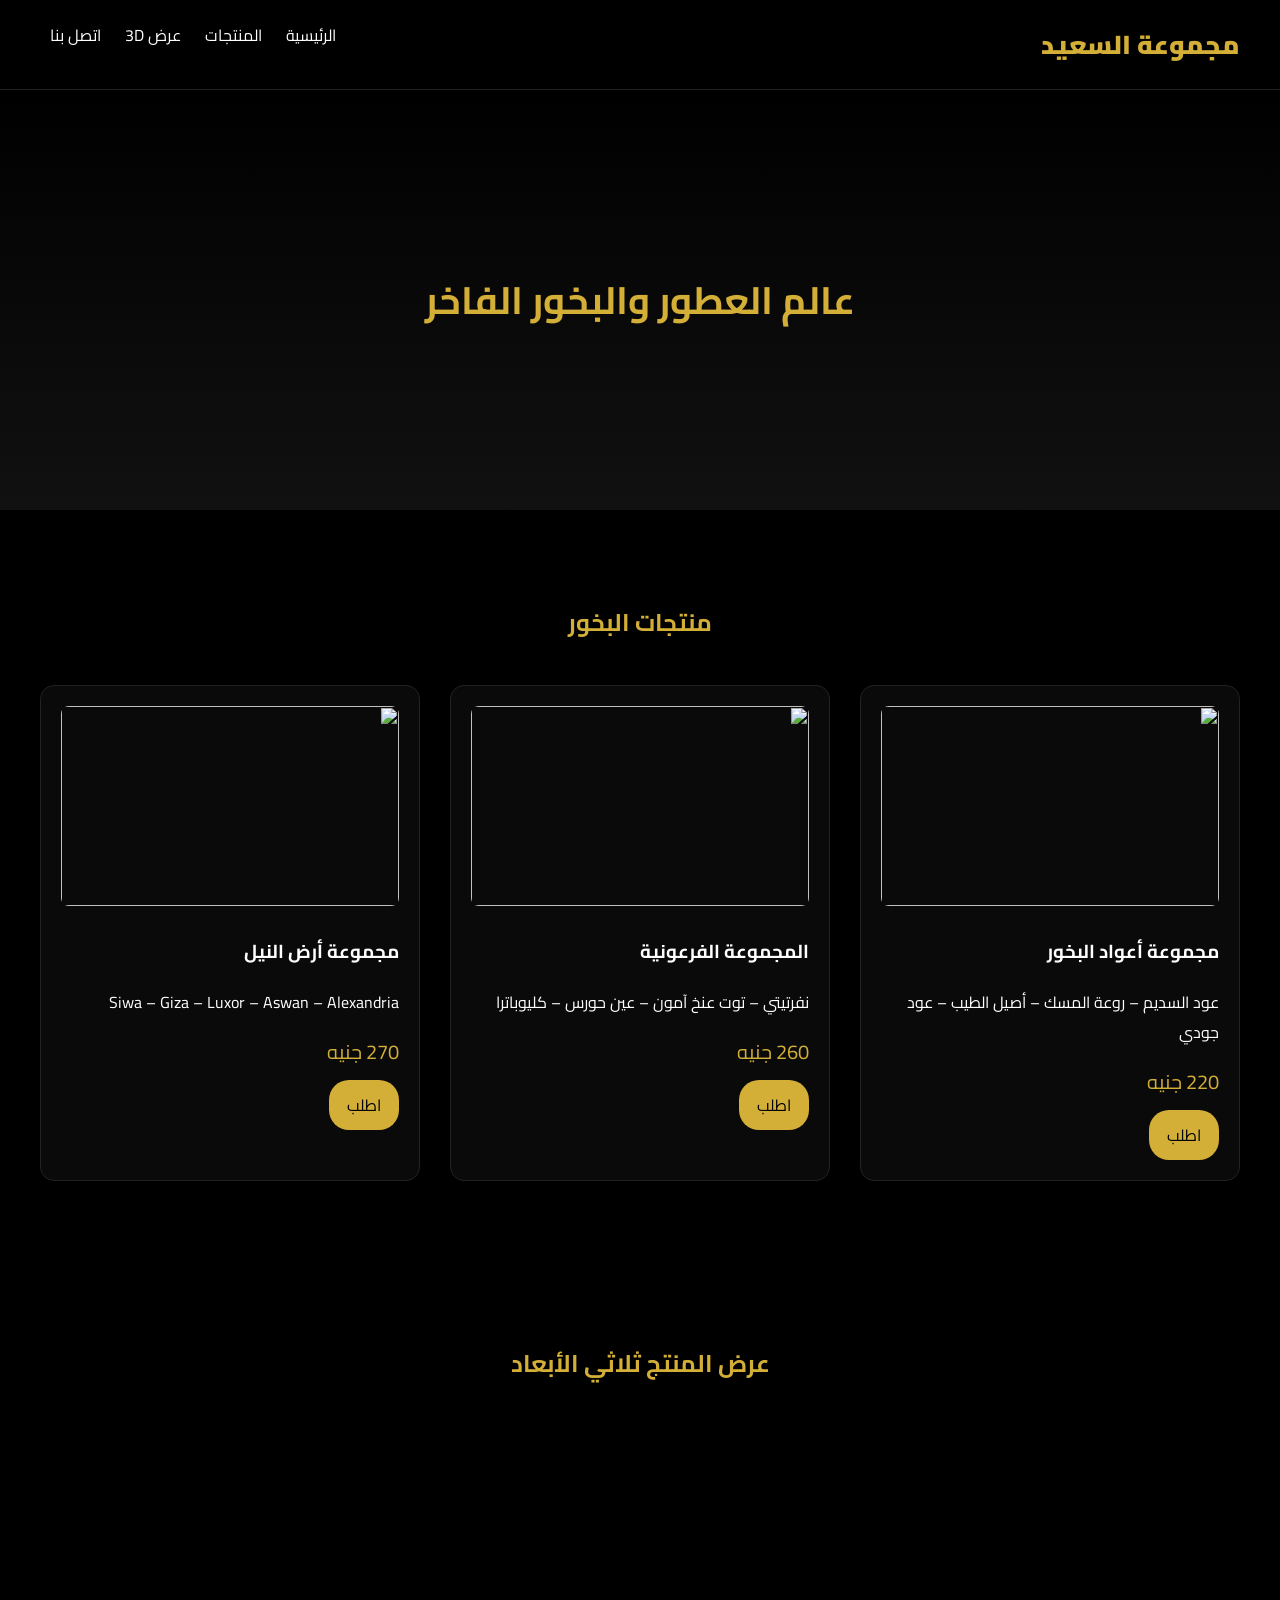
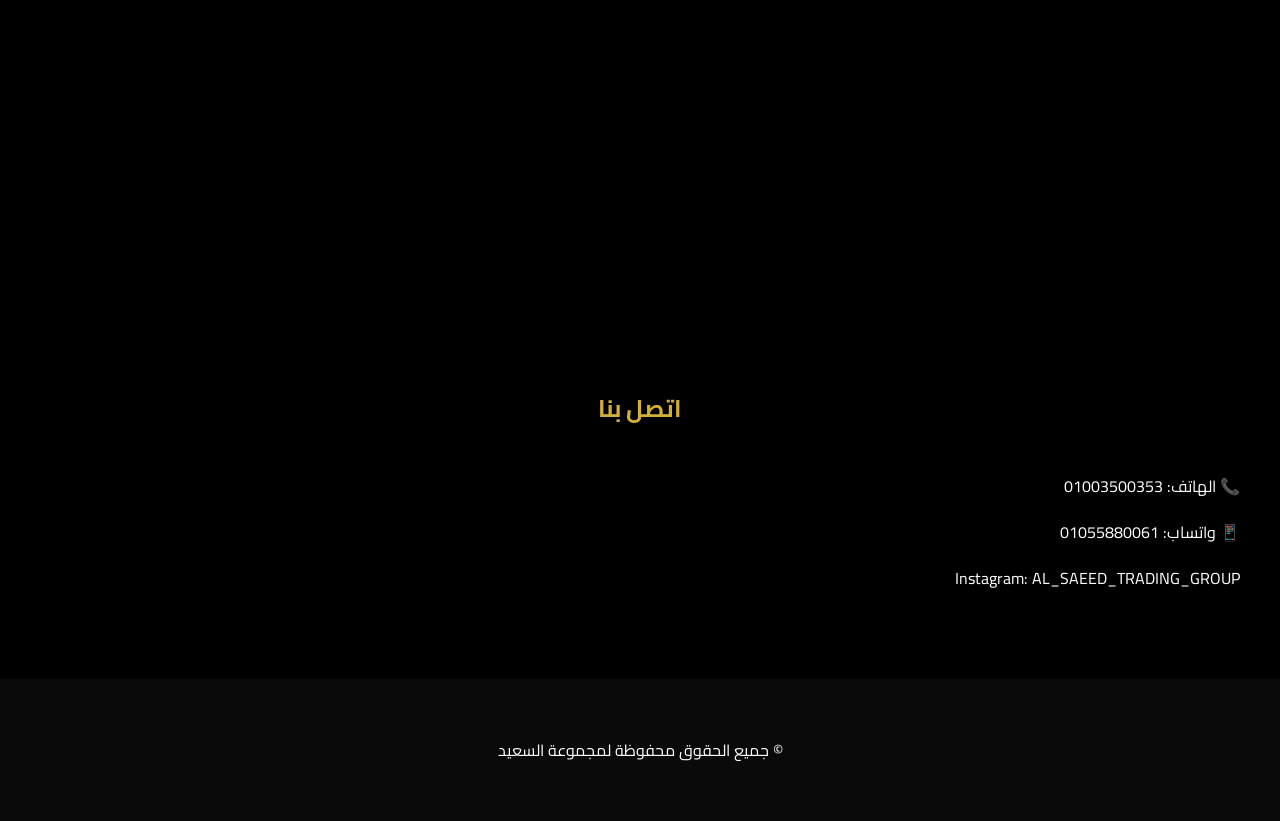
==== index.html @ 6cefeb5f "Update index.html" ====
<!DOCTYPE html>
<html lang="ar" dir="rtl">
<head>

<meta charset="UTF-8">
<meta name="viewport" content="width=device-width, initial-scale=1.0">

<title>مجموعة السعيد للعطور والبخور</title>

<link href="https://fonts.googleapis.com/css2?family=Cairo:wght@400;700;900&display=swap" rel="stylesheet">

<script src="https://cdnjs.cloudflare.com/ajax/libs/three.js/r128/three.min.js"></script>

<style>

body{
margin:0;
background:#000;
color:white;
font-family:'Cairo',sans-serif;
}

header{
display:flex;
justify-content:space-between;
padding:20px 40px;
border-bottom:1px solid #222;
}

.logo{
color:#d4af37;
font-weight:900;
font-size:26px;
}

nav a{
color:white;
margin:10px;
text-decoration:none;
}

.hero{
height:420px;
display:flex;
align-items:center;
justify-content:center;
background:linear-gradient(#000,#111);
}

.hero h1{
font-size:38px;
color:#d4af37;
}

.section{
padding:70px 40px;
}

.section h2{
text-align:center;
color:#d4af37;
margin-bottom:40px;
}

.products{
display:grid;
grid-template-columns:repeat(auto-fit,minmax(250px,1fr));
gap:30px;
}

.product{
background:#0a0a0a;
padding:20px;
border-radius:14px;
border:1px solid #222;
transition:.3s;
}

.product:hover{
transform:translateY(-6px);
box-shadow:0 10px 25px rgba(212,175,55,.3);
}

.product img{
width:100%;
height:200px;
object-fit:cover;
border-radius:8px;
}

.price{
color:#d4af37;
font-size:20px;
margin:10px 0;
}

.btn{
background:#d4af37;
color:black;
padding:10px 18px;
border-radius:20px;
text-decoration:none;
display:inline-block;
}

#viewer3d{
height:400px;
}

footer{
text-align:center;
padding:40px;
background:#0a0a0a;
}

</style>

</head>


<body>

<header>

<div class="logo">مجموعة السعيد</div>

<nav>

<a href="#">الرئيسية</a>
<a href="#products">المنتجات</a>
<a href="#3d">عرض 3D</a>
<a href="#contact">اتصل بنا</a>

</nav>

</header>


<section class="hero">

<h1>عالم العطور والبخور الفاخر</h1>

</section>


<section class="section" id="products">

<h2>منتجات البخور</h2>

<div class="products">

<div class="product">

<img src="https://images.unsplash.com/photo-1615634260167-c8cdede054de">

<h3>مجموعة أعواد البخور</h3>

<p>عود السديم – روعة المسك – أصيل الطيب – عود جودي</p>

<div class="price">220 جنيه</div>

<a class="btn" href="https://wa.me/201055880061?text=أريد طلب مجموعة أعواد البخور">اطلب</a>

</div>


<div class="product">

<img src="https://images.unsplash.com/photo-1594035910387-fea47794261f">

<h3>المجموعة الفرعونية</h3>

<p>نفرتيتي – توت عنخ آمون – عين حورس – كليوباترا</p>

<div class="price">260 جنيه</div>

<a class="btn" href="https://wa.me/201055880061?text=أريد طلب المجموعة الفرعونية">اطلب</a>

</div>


<div class="product">

<img src="https://images.unsplash.com/photo-1592945403244-b3fbafd7f539">

<h3>مجموعة أرض النيل</h3>

<p>Siwa – Giza – Luxor – Aswan – Alexandria</p>

<div class="price">270 جنيه</div>

<a class="btn" href="https://wa.me/201055880061?text=أريد طلب مجموعة أرض النيل">اطلب</a>

</div>

</div>

</section>


<section class="section" id="3d">

<h2>عرض المنتج ثلاثي الأبعاد</h2>

<div id="viewer3d"></div>

</section>


<section class="section" id="contact">

<h2>اتصل بنا</h2>

<p>📞 الهاتف: 01003500353</p>
<p>📱 واتساب: 01055880061</p>
<p>Instagram: AL_SAEED_TRADING_GROUP</p>

</section>


<footer>

<p>© جميع الحقوق محفوظة لمجموعة السعيد</p>

</footer>


<script>

const scene = new THREE.Scene();

const camera = new THREE.PerspectiveCamera(
75,
window.innerWidth / 400,
0.1,
1000
);

const renderer = new THREE.WebGLRenderer();

renderer.setSize(window.innerWidth,400);

document.getElementById("viewer3d").appendChild(renderer.domElement);


const geometry = new THREE.CylinderGeometry(1,1,3,32);

const material = new THREE.MeshStandardMaterial({
color:0xd4af37,
metalness:1,
roughness:.3
});

const cylinder = new THREE.Mesh(geometry,material);

scene.add(cylinder);


const light = new THREE.PointLight(0xffffff,1);

light.position.set(5,5,5);

scene.add(light);

camera.position.z = 5;


function animate(){

requestAnimationFrame(animate);

cylinder.rotation.y += 0.01;

renderer.render(scene,camera);

}

animate();

</script>


</body>
</html>
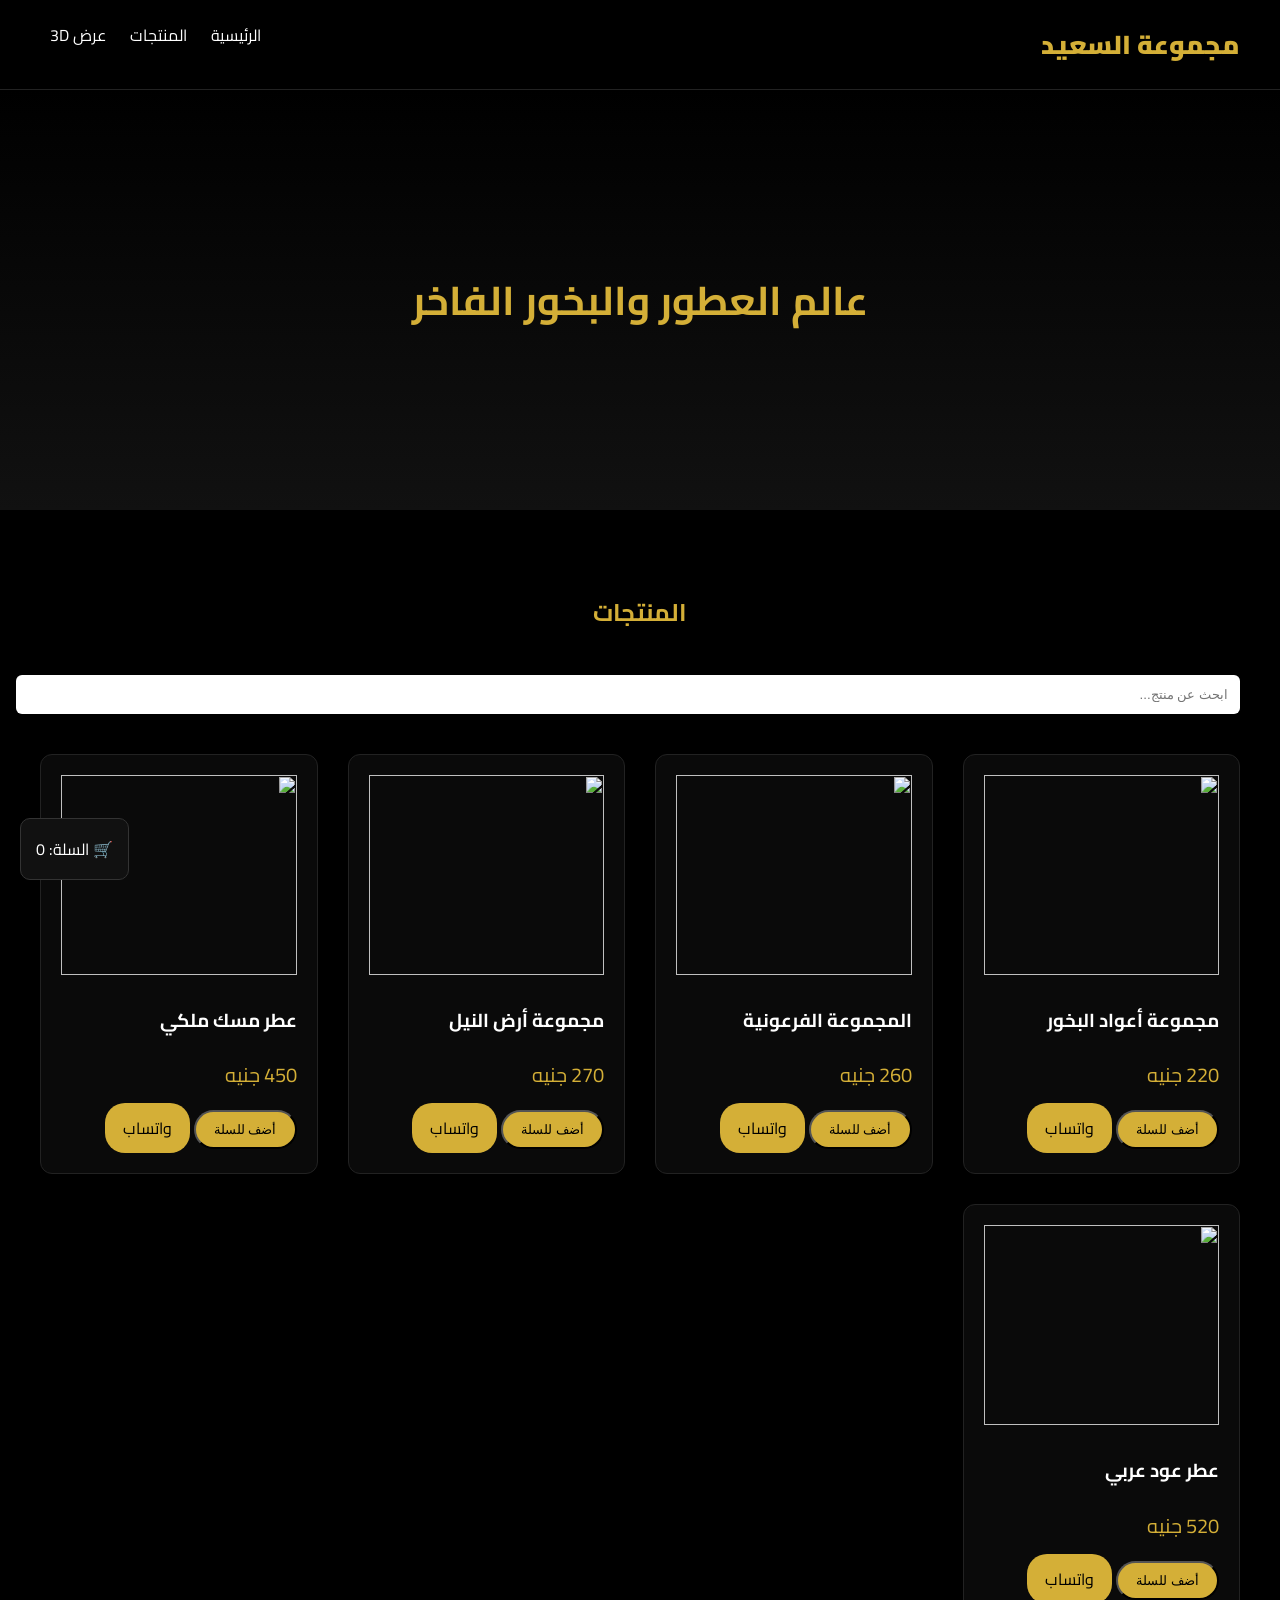
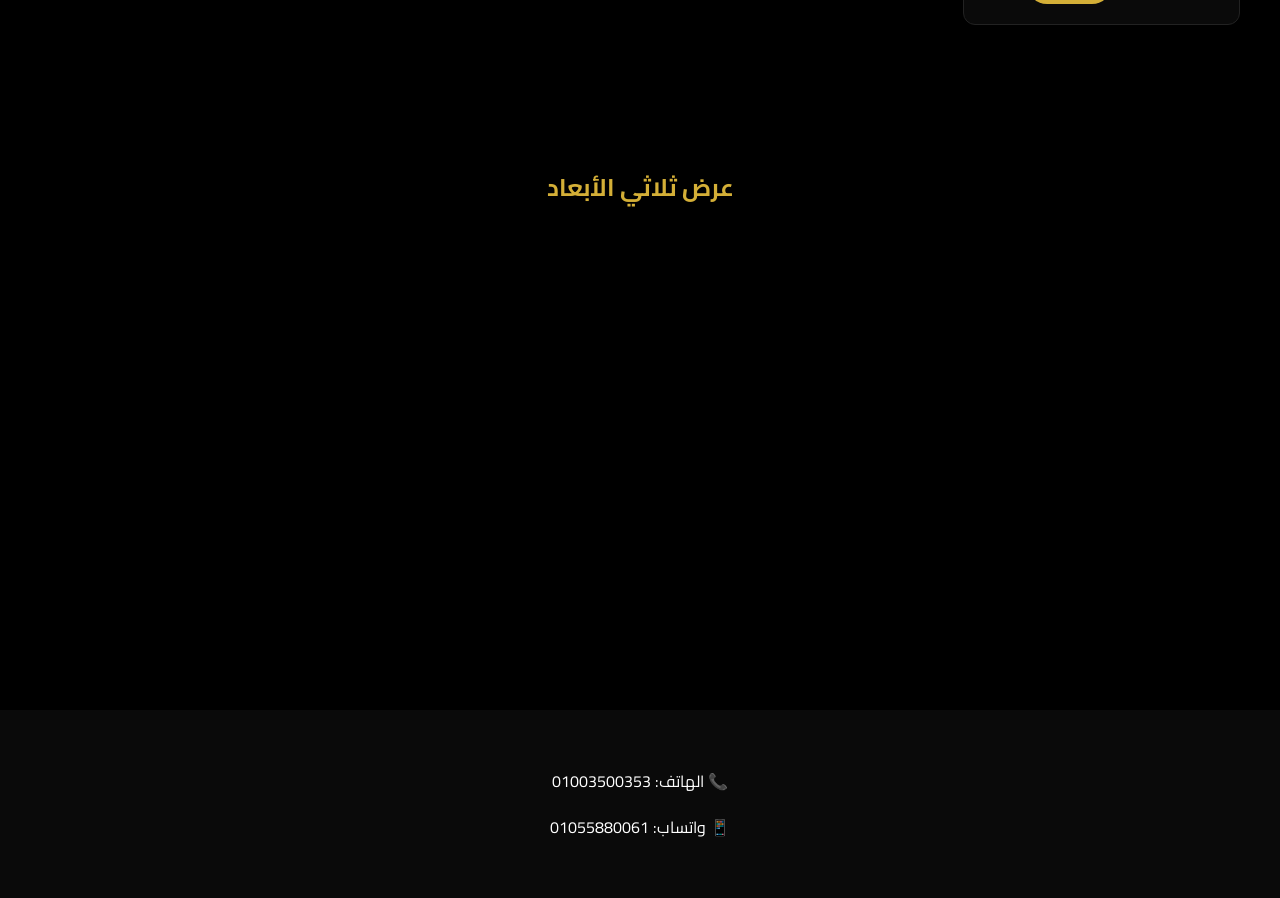
==== commit 99616551: "Update index.html11" ====
--- a/index.html
+++ b/index.html
@@ -1,23 +1,11 @@
-<!DOCTYPE html>
-<html lang="ar" dir="rtl">
-<head>
-
-<meta charset="UTF-8">
-<meta name="viewport" content="width=device-width, initial-scale=1.0">
-
-<title>مجموعة السعيد للعطور والبخور</title>
-
-<link href="https://fonts.googleapis.com/css2?family=Cairo:wght@400;700;900&display=swap" rel="stylesheet">
-
-<script src="https://cdnjs.cloudflare.com/ajax/libs/three.js/r128/three.min.js"></script>
-
-<style>
+<!DOCTYPE html><html lang="ar" dir="rtl"><head><meta charset="UTF-8">
+<meta name="viewport" content="width=device-width,initial-scale=1"><title>مجموعة السعيد للعطور والبخور</title><link href="https://fonts.googleapis.com/css2?family=Cairo:wght@400;700;900&display=swap" rel="stylesheet"><script src="https://cdnjs.cloudflare.com/ajax/libs/three.js/r128/three.min.js"></script><style>
 
 body{
 margin:0;
+font-family:Cairo;
 background:#000;
 color:white;
-font-family:'Cairo',sans-serif;
 }
 
 header{
@@ -48,44 +36,37 @@
 }
 
 .hero h1{
-font-size:38px;
-color:#d4af37;
+color:#d4af37;
+font-size:40px;
 }
 
 .section{
-padding:70px 40px;
+padding:60px 40px;
 }
 
 .section h2{
 text-align:center;
 color:#d4af37;
-margin-bottom:40px;
 }
 
 .products{
 display:grid;
-grid-template-columns:repeat(auto-fit,minmax(250px,1fr));
+grid-template-columns:repeat(auto-fit,minmax(240px,1fr));
 gap:30px;
-}
-
-.product{
+margin-top:40px;
+}
+
+.card{
 background:#0a0a0a;
+border:1px solid #222;
 padding:20px;
-border-radius:14px;
-border:1px solid #222;
-transition:.3s;
-}
-
-.product:hover{
-transform:translateY(-6px);
-box-shadow:0 10px 25px rgba(212,175,55,.3);
-}
-
-.product img{
+border-radius:12px;
+}
+
+.card img{
 width:100%;
 height:200px;
 object-fit:cover;
-border-radius:8px;
 }
 
 .price{
@@ -101,184 +82,161 @@
 border-radius:20px;
 text-decoration:none;
 display:inline-block;
+cursor:pointer;
+}
+
+.search{
+width:100%;
+padding:12px;
+margin-top:20px;
+border:none;
+border-radius:6px;
 }
 
 #viewer3d{
 height:400px;
+margin-top:40px;
+}
+
+.cart{
+position:fixed;
+left:20px;
+bottom:20px;
+background:#111;
+padding:15px;
+border-radius:10px;
+border:1px solid #333;
 }
 
 footer{
+background:#0a0a0a;
 text-align:center;
 padding:40px;
-background:#0a0a0a;
-}
-
-</style>
-
-</head>
-
-
-<body>
-
-<header>
-
-<div class="logo">مجموعة السعيد</div>
-
-<nav>
-
-<a href="#">الرئيسية</a>
+}
+
+</style></head><body><header><div class="logo">مجموعة السعيد</div><nav><a href="#">الرئيسية</a>
 <a href="#products">المنتجات</a>
-<a href="#3d">عرض 3D</a>
-<a href="#contact">اتصل بنا</a>
-
-</nav>
-
-</header>
-
-
-<section class="hero">
-
-<h1>عالم العطور والبخور الفاخر</h1>
-
-</section>
-
-
-<section class="section" id="products">
-
-<h2>منتجات البخور</h2>
-
-<div class="products">
-
-<div class="product">
-
-<img src="https://images.unsplash.com/photo-1615634260167-c8cdede054de">
-
-<h3>مجموعة أعواد البخور</h3>
-
-<p>عود السديم – روعة المسك – أصيل الطيب – عود جودي</p>
-
-<div class="price">220 جنيه</div>
-
-<a class="btn" href="https://wa.me/201055880061?text=أريد طلب مجموعة أعواد البخور">اطلب</a>
+<a href="#viewer3d">عرض 3D</a>
+
+</nav></header><section class="hero"><h1>عالم العطور والبخور الفاخر</h1></section><section class="section" id="products"><h2>المنتجات</h2><input class="search" placeholder="ابحث عن منتج..." onkeyup="searchProducts(this.value)"><div class="products" id="productsContainer"></div></section><section class="section"><h2>عرض ثلاثي الأبعاد</h2><div id="viewer3d"></div></section><div class="cart">🛒 السلة:
+<span id="cartCount">0</span>
+
+</div><footer><p>📞 الهاتف: 01003500353</p>
+<p>📱 واتساب: 01055880061</p></footer><script>
+
+let cart = 0
+
+const products=[
+
+{name:"مجموعة أعواد البخور",price:220,img:"https://images.unsplash.com/photo-1615634260167-c8cdede054de"},
+
+{name:"المجموعة الفرعونية",price:260,img:"https://images.unsplash.com/photo-1594035910387-fea47794261f"},
+
+{name:"مجموعة أرض النيل",price:270,img:"https://images.unsplash.com/photo-1592945403244-b3fbafd7f539"},
+
+{name:"عطر مسك ملكي",price:450,img:"https://images.unsplash.com/photo-1595425970377-c9703cf48b6d"},
+
+{name:"عطر عود عربي",price:520,img:"https://images.unsplash.com/photo-1619994403073-2cec1c5f2d7c"}
+
+]
+
+function render(list){
+
+const container=document.getElementById("productsContainer")
+
+container.innerHTML=""
+
+list.forEach(p=>{
+
+container.innerHTML+=`
+
+<div class="card">
+
+<img src="${p.img}">
+
+<h3>${p.name}</h3>
+
+<div class="price">${p.price} جنيه</div>
+
+<button class="btn" onclick="addCart()">أضف للسلة</button>
+
+<a class="btn"
+href="https://wa.me/201055880061?text=أريد طلب ${p.name}">
+واتساب
+</a>
 
 </div>
 
-
-<div class="product">
-
-<img src="https://images.unsplash.com/photo-1594035910387-fea47794261f">
-
-<h3>المجموعة الفرعونية</h3>
-
-<p>نفرتيتي – توت عنخ آمون – عين حورس – كليوباترا</p>
-
-<div class="price">260 جنيه</div>
-
-<a class="btn" href="https://wa.me/201055880061?text=أريد طلب المجموعة الفرعونية">اطلب</a>
-
-</div>
-
-
-<div class="product">
-
-<img src="https://images.unsplash.com/photo-1592945403244-b3fbafd7f539">
-
-<h3>مجموعة أرض النيل</h3>
-
-<p>Siwa – Giza – Luxor – Aswan – Alexandria</p>
-
-<div class="price">270 جنيه</div>
-
-<a class="btn" href="https://wa.me/201055880061?text=أريد طلب مجموعة أرض النيل">اطلب</a>
-
-</div>
-
-</div>
-
-</section>
-
-
-<section class="section" id="3d">
-
-<h2>عرض المنتج ثلاثي الأبعاد</h2>
-
-<div id="viewer3d"></div>
-
-</section>
-
-
-<section class="section" id="contact">
-
-<h2>اتصل بنا</h2>
-
-<p>📞 الهاتف: 01003500353</p>
-<p>📱 واتساب: 01055880061</p>
-<p>Instagram: AL_SAEED_TRADING_GROUP</p>
-
-</section>
-
-
-<footer>
-
-<p>© جميع الحقوق محفوظة لمجموعة السعيد</p>
-
-</footer>
-
-
-<script>
-
-const scene = new THREE.Scene();
-
-const camera = new THREE.PerspectiveCamera(
-75,
-window.innerWidth / 400,
-0.1,
-1000
-);
-
-const renderer = new THREE.WebGLRenderer();
-
-renderer.setSize(window.innerWidth,400);
-
-document.getElementById("viewer3d").appendChild(renderer.domElement);
-
-
-const geometry = new THREE.CylinderGeometry(1,1,3,32);
-
-const material = new THREE.MeshStandardMaterial({
+`
+
+})
+
+}
+
+render(products)
+
+function searchProducts(q){
+
+const filtered=products.filter(p=>p.name.includes(q))
+
+render(filtered)
+
+}
+
+function addCart(){
+
+cart++
+
+document.getElementById("cartCount").innerText=cart
+
+}
+
+/* 3D */
+
+const scene=new THREE.Scene()
+
+const camera=new THREE.PerspectiveCamera(75,window.innerWidth/400,0.1,1000)
+
+const renderer=new THREE.WebGLRenderer()
+
+renderer.setSize(window.innerWidth,400)
+
+document.getElementById("viewer3d").appendChild(renderer.domElement)
+
+const geometry=new THREE.CylinderGeometry(1,1,3,32)
+
+const material=new THREE.MeshStandardMaterial({
+
 color:0xd4af37,
+
 metalness:1,
-roughness:.3
-});
-
-const cylinder = new THREE.Mesh(geometry,material);
-
-scene.add(cylinder);
-
-
-const light = new THREE.PointLight(0xffffff,1);
-
-light.position.set(5,5,5);
-
-scene.add(light);
-
-camera.position.z = 5;
-
+
+roughness:0.2
+
+})
+
+const bottle=new THREE.Mesh(geometry,material)
+
+scene.add(bottle)
+
+const light=new THREE.PointLight(0xffffff,1)
+
+light.position.set(5,5,5)
+
+scene.add(light)
+
+camera.position.z=5
 
 function animate(){
 
-requestAnimationFrame(animate);
-
-cylinder.rotation.y += 0.01;
-
-renderer.render(scene,camera);
-
-}
-
-animate();
-
-</script>
-
-
-</body>
-</html>
+requestAnimationFrame(animate)
+
+bottle.rotation.y+=0.01
+
+renderer.render(scene,camera)
+
+}
+
+animate()
+
+</script></body></html>
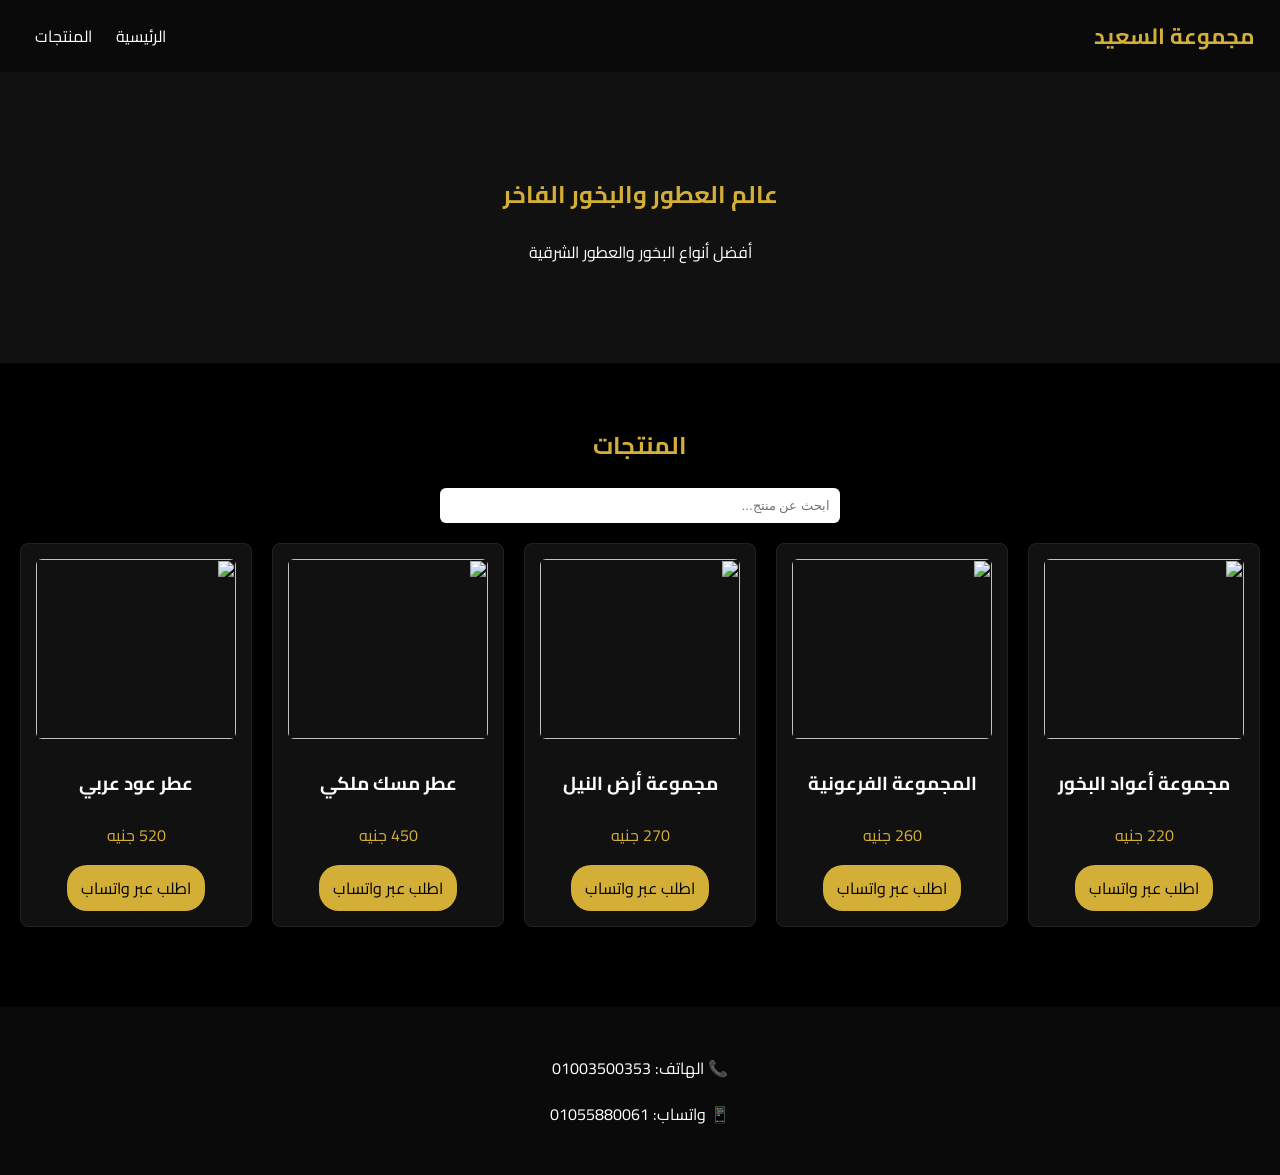
==== commit afae4786: "Update index.html" ====
--- a/index.html
+++ b/index.html
@@ -1,5 +1,7 @@
 <!DOCTYPE html><html lang="ar" dir="rtl"><head><meta charset="UTF-8">
-<meta name="viewport" content="width=device-width,initial-scale=1"><title>مجموعة السعيد للعطور والبخور</title><link href="https://fonts.googleapis.com/css2?family=Cairo:wght@400;700;900&display=swap" rel="stylesheet"><script src="https://cdnjs.cloudflare.com/ajax/libs/three.js/r128/three.min.js"></script><style>
+<meta name="viewport" content="width=device-width, initial-scale=1.0"><title>مجموعة السعيد للعطور والبخور</title><link href="https://fonts.googleapis.com/css2?family=Cairo:wght@400;700&display=swap" rel="stylesheet"><style>
+
+*{box-sizing:border-box}
 
 body{
 margin:0;
@@ -11,14 +13,15 @@
 header{
 display:flex;
 justify-content:space-between;
-padding:20px 40px;
-border-bottom:1px solid #222;
+align-items:center;
+padding:15px 25px;
+background:#0a0a0a;
 }
 
 .logo{
 color:#d4af37;
-font-weight:900;
-font-size:26px;
+font-size:22px;
+font-weight:bold;
 }
 
 nav a{
@@ -28,121 +31,114 @@
 }
 
 .hero{
-height:420px;
-display:flex;
-align-items:center;
-justify-content:center;
-background:linear-gradient(#000,#111);
+text-align:center;
+padding:80px 20px;
+background:#111;
 }
 
 .hero h1{
 color:#d4af37;
-font-size:40px;
 }
 
 .section{
-padding:60px 40px;
-}
-
-.section h2{
-text-align:center;
-color:#d4af37;
+padding:40px 20px;
 }
 
 .products{
 display:grid;
-grid-template-columns:repeat(auto-fit,minmax(240px,1fr));
-gap:30px;
-margin-top:40px;
+grid-template-columns:repeat(auto-fit,minmax(220px,1fr));
+gap:20px;
 }
 
 .card{
-background:#0a0a0a;
+background:#111;
+padding:15px;
+border-radius:8px;
 border:1px solid #222;
-padding:20px;
-border-radius:12px;
+text-align:center;
 }
 
 .card img{
 width:100%;
-height:200px;
+height:180px;
 object-fit:cover;
+border-radius:6px;
 }
 
 .price{
 color:#d4af37;
-font-size:20px;
 margin:10px 0;
 }
 
 .btn{
 background:#d4af37;
 color:black;
-padding:10px 18px;
+padding:8px 14px;
 border-radius:20px;
 text-decoration:none;
 display:inline-block;
-cursor:pointer;
+margin-top:5px;
 }
 
 .search{
 width:100%;
-padding:12px;
-margin-top:20px;
+max-width:400px;
+display:block;
+margin:20px auto;
+padding:10px;
+border-radius:6px;
 border:none;
-border-radius:6px;
-}
-
-#viewer3d{
-height:400px;
-margin-top:40px;
-}
-
-.cart{
-position:fixed;
-left:20px;
-bottom:20px;
-background:#111;
-padding:15px;
-border-radius:10px;
-border:1px solid #333;
 }
 
 footer{
+text-align:center;
+padding:30px;
 background:#0a0a0a;
-text-align:center;
-padding:40px;
+margin-top:40px;
 }
 
 </style></head><body><header><div class="logo">مجموعة السعيد</div><nav><a href="#">الرئيسية</a>
 <a href="#products">المنتجات</a>
-<a href="#viewer3d">عرض 3D</a>
 
-</nav></header><section class="hero"><h1>عالم العطور والبخور الفاخر</h1></section><section class="section" id="products"><h2>المنتجات</h2><input class="search" placeholder="ابحث عن منتج..." onkeyup="searchProducts(this.value)"><div class="products" id="productsContainer"></div></section><section class="section"><h2>عرض ثلاثي الأبعاد</h2><div id="viewer3d"></div></section><div class="cart">🛒 السلة:
-<span id="cartCount">0</span>
-
-</div><footer><p>📞 الهاتف: 01003500353</p>
-<p>📱 واتساب: 01055880061</p></footer><script>
-
-let cart = 0
+</nav></header><section class="hero"><h1>عالم العطور والبخور الفاخر</h1><p>أفضل أنواع البخور والعطور الشرقية</p></section><section class="section" id="products"><h2 style="text-align:center;color:#d4af37">المنتجات</h2><input class="search" placeholder="ابحث عن منتج..." onkeyup="searchProduct(this.value)"><div class="products" id="productList"></div></section><footer><p>📞 الهاتف: 01003500353</p><p>📱 واتساب: 01055880061</p></footer><script>
 
 const products=[
 
-{name:"مجموعة أعواد البخور",price:220,img:"https://images.unsplash.com/photo-1615634260167-c8cdede054de"},
+{
+name:"مجموعة أعواد البخور",
+price:"220 جنيه",
+img:"https://images.unsplash.com/photo-1615634260167-c8cdede054de"
+},
 
-{name:"المجموعة الفرعونية",price:260,img:"https://images.unsplash.com/photo-1594035910387-fea47794261f"},
+{
+name:"المجموعة الفرعونية",
+price:"260 جنيه",
+img:"https://images.unsplash.com/photo-1594035910387-fea47794261f"
+},
 
-{name:"مجموعة أرض النيل",price:270,img:"https://images.unsplash.com/photo-1592945403244-b3fbafd7f539"},
+{
+name:"مجموعة أرض النيل",
+price:"270 جنيه",
+img:"https://images.unsplash.com/photo-1592945403244-b3fbafd7f539"
+},
 
-{name:"عطر مسك ملكي",price:450,img:"https://images.unsplash.com/photo-1595425970377-c9703cf48b6d"},
+{
+name:"عطر مسك ملكي",
+price:"450 جنيه",
+img:"https://images.unsplash.com/photo-1595425970377-c9703cf48b6d"
+},
 
-{name:"عطر عود عربي",price:520,img:"https://images.unsplash.com/photo-1619994403073-2cec1c5f2d7c"}
+{
+name:"عطر عود عربي",
+price:"520 جنيه",
+img:"https://images.unsplash.com/photo-1619994403073-2cec1c5f2d7c"
+}
 
 ]
 
 function render(list){
 
-const container=document.getElementById("productsContainer")
+const container=document.getElementById("productList")
 
 container.innerHTML=""
 
@@ -156,13 +152,12 @@
 
 <h3>${p.name}</h3>
 
-<div class="price">${p.price} جنيه</div>
+<div class="price">${p.price}</div>
 
-<button class="btn" onclick="addCart()">أضف للسلة</button>
+<a class="btn" href="https://wa.me/201055880061?text=أريد طلب ${p.name}">
 
-<a class="btn"
-href="https://wa.me/201055880061?text=أريد طلب ${p.name}">
-واتساب
+اطلب عبر واتساب
+
 </a>
 
 </div>
@@ -175,7 +170,7 @@
 
 render(products)
 
-function searchProducts(q){
+function searchProduct(q){
 
 const filtered=products.filter(p=>p.name.includes(q))
 
@@ -183,60 +178,4 @@
 
 }
 
-function addCart(){
-
-cart++
-
-document.getElementById("cartCount").innerText=cart
-
-}
-
-/* 3D */
-
-const scene=new THREE.Scene()
-
-const camera=new THREE.PerspectiveCamera(75,window.innerWidth/400,0.1,1000)
-
-const renderer=new THREE.WebGLRenderer()
-
-renderer.setSize(window.innerWidth,400)
-
-document.getElementById("viewer3d").appendChild(renderer.domElement)
-
-const geometry=new THREE.CylinderGeometry(1,1,3,32)
-
-const material=new THREE.MeshStandardMaterial({
-
-color:0xd4af37,
-
-metalness:1,
-
-roughness:0.2
-
-})
-
-const bottle=new THREE.Mesh(geometry,material)
-
-scene.add(bottle)
-
-const light=new THREE.PointLight(0xffffff,1)
-
-light.position.set(5,5,5)
-
-scene.add(light)
-
-camera.position.z=5
-
-function animate(){
-
-requestAnimationFrame(animate)
-
-bottle.rotation.y+=0.01
-
-renderer.render(scene,camera)
-
-}
-
-animate()
-
 </script></body></html>
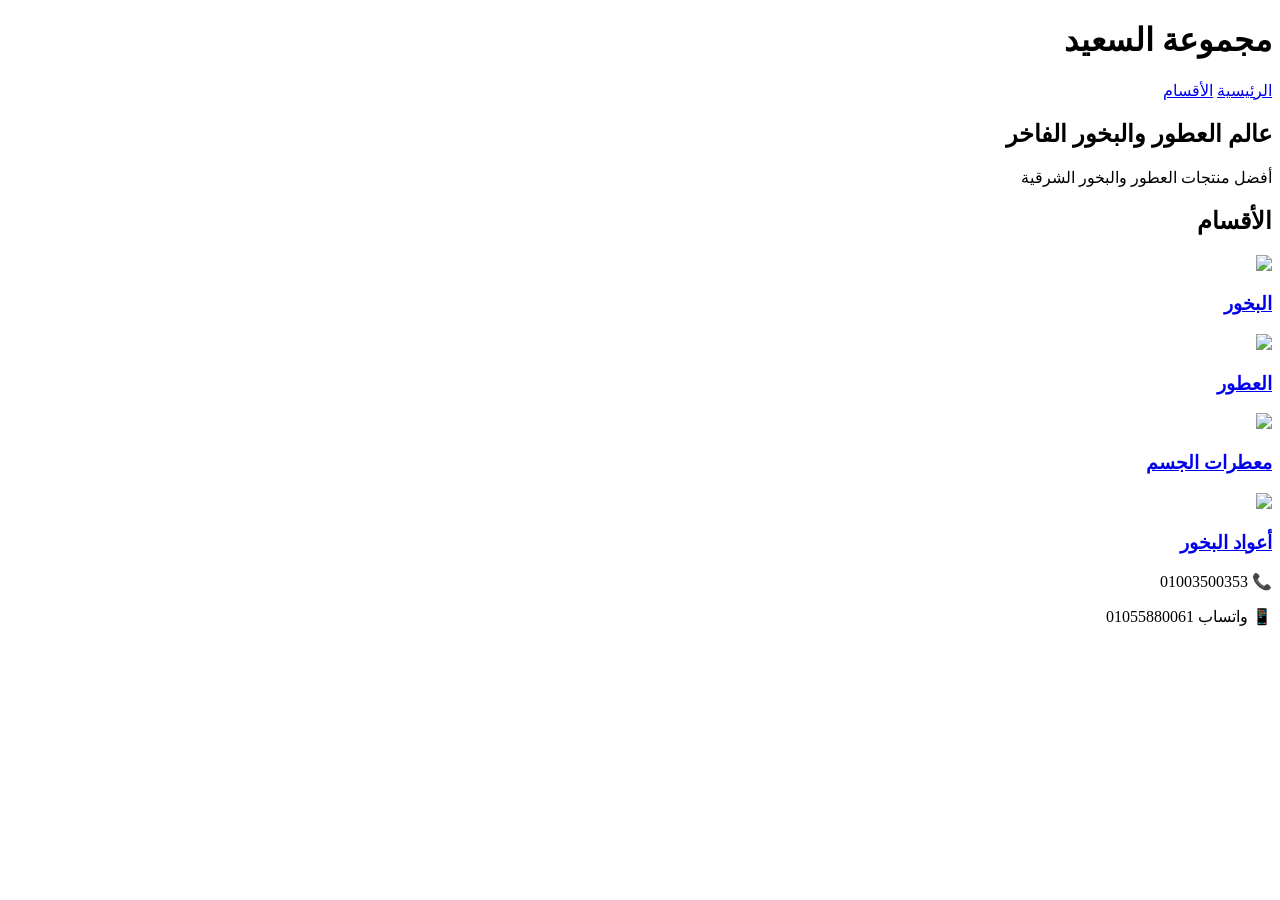
==== commit f093e290: "Update index.html" ====
--- a/index.html
+++ b/index.html
@@ -1,181 +1,21 @@
-<!DOCTYPE html><html lang="ar" dir="rtl"><head><meta charset="UTF-8">
-<meta name="viewport" content="width=device-width, initial-scale=1.0"><title>مجموعة السعيد للعطور والبخور</title><link href="https://fonts.googleapis.com/css2?family=Cairo:wght@400;700&display=swap" rel="stylesheet"><style>
+<!DOCTYPE html><html lang="ar" dir="rtl">
+<head><meta charset="UTF-8">
+<meta name="viewport" content="width=device-width, initial-scale=1.0"><title>مجموعة السعيد للعطور والبخور</title><link rel="stylesheet" href="style.css"></head><body><header><h1>مجموعة السعيد</h1><nav><a href="index.html">الرئيسية</a>
+<a href="#categories">الأقسام</a>
 
-*{box-sizing:border-box}
-
-body{
-margin:0;
-font-family:Cairo;
-background:#000;
-color:white;
-}
-
-header{
-display:flex;
-justify-content:space-between;
-align-items:center;
-padding:15px 25px;
-background:#0a0a0a;
-}
-
-.logo{
-color:#d4af37;
-font-size:22px;
-font-weight:bold;
-}
-
-nav a{
-color:white;
-margin:10px;
-text-decoration:none;
-}
-
-.hero{
-text-align:center;
-padding:80px 20px;
-background:#111;
-}
-
-.hero h1{
-color:#d4af37;
-}
-
-.section{
-padding:40px 20px;
-}
-
-.products{
-display:grid;
-grid-template-columns:repeat(auto-fit,minmax(220px,1fr));
-gap:20px;
-}
-
-.card{
-background:#111;
-padding:15px;
-border-radius:8px;
-border:1px solid #222;
-text-align:center;
-}
-
-.card img{
-width:100%;
-height:180px;
-object-fit:cover;
-border-radius:6px;
-}
-
-.price{
-color:#d4af37;
-margin:10px 0;
-}
-
-.btn{
-background:#d4af37;
-color:black;
-padding:8px 14px;
-border-radius:20px;
-text-decoration:none;
-display:inline-block;
-margin-top:5px;
-}
-
-.search{
-width:100%;
-max-width:400px;
-display:block;
-margin:20px auto;
-padding:10px;
-border-radius:6px;
-border:none;
-}
-
-footer{
-text-align:center;
-padding:30px;
-background:#0a0a0a;
-margin-top:40px;
-}
-
-</style></head><body><header><div class="logo">مجموعة السعيد</div><nav><a href="#">الرئيسية</a>
-<a href="#products">المنتجات</a>
-
-</nav></header><section class="hero"><h1>عالم العطور والبخور الفاخر</h1><p>أفضل أنواع البخور والعطور الشرقية</p></section><section class="section" id="products"><h2 style="text-align:center;color:#d4af37">المنتجات</h2><input class="search" placeholder="ابحث عن منتج..." onkeyup="searchProduct(this.value)"><div class="products" id="productList"></div></section><footer><p>📞 الهاتف: 01003500353</p><p>📱 واتساب: 01055880061</p></footer><script>
-
-const products=[
-
-{
-name:"مجموعة أعواد البخور",
-price:"220 جنيه",
-img:"https://images.unsplash.com/photo-1615634260167-c8cdede054de"
-},
-
-{
-name:"المجموعة الفرعونية",
-price:"260 جنيه",
-img:"https://images.unsplash.com/photo-1594035910387-fea47794261f"
-},
-
-{
-name:"مجموعة أرض النيل",
-price:"270 جنيه",
-img:"https://images.unsplash.com/photo-1592945403244-b3fbafd7f539"
-},
-
-{
-name:"عطر مسك ملكي",
-price:"450 جنيه",
-img:"https://images.unsplash.com/photo-1595425970377-c9703cf48b6d"
-},
-
-{
-name:"عطر عود عربي",
-price:"520 جنيه",
-img:"https://images.unsplash.com/photo-1619994403073-2cec1c5f2d7c"
-}
-
-]
-
-function render(list){
-
-const container=document.getElementById("productList")
-
-container.innerHTML=""
-
-list.forEach(p=>{
-
-container.innerHTML+=`
-
-<div class="card">
-
-<img src="${p.img}">
-
-<h3>${p.name}</h3>
-
-<div class="price">${p.price}</div>
-
-<a class="btn" href="https://wa.me/201055880061?text=أريد طلب ${p.name}">
-
-اطلب عبر واتساب
-
-</a>
-
-</div>
-
-`
-
-})
-
-}
-
-render(products)
-
-function searchProduct(q){
-
-const filtered=products.filter(p=>p.name.includes(q))
-
-render(filtered)
-
-}
-
-</script></body></html>+</nav></header><section class="hero"><h2>عالم العطور والبخور الفاخر</h2>
+<p>أفضل منتجات العطور والبخور الشرقية</p></section><section id="categories"><h2>الأقسام</h2><div class="categories"><a href="products.html?cat=bakhoor" class="cat">
+<img src="images/bakhoor.jpg">
+<h3>البخور</h3>
+</a><a href="products.html?cat=oud" class="cat">
+<img src="images/oud.jpg">
+<h3>العطور</h3>
+</a><a href="products.html?cat=bodymist" class="cat">
+<img src="images/body.jpg">
+<h3>معطرات الجسم</h3>
+</a><a href="products.html?cat=incense" class="cat">
+<img src="images/incense.jpg">
+<h3>أعواد البخور</h3>
+</a></div></section><footer><p>📞 01003500353</p>
+<p>📱 واتساب 01055880061</p></footer></body>
+</html>
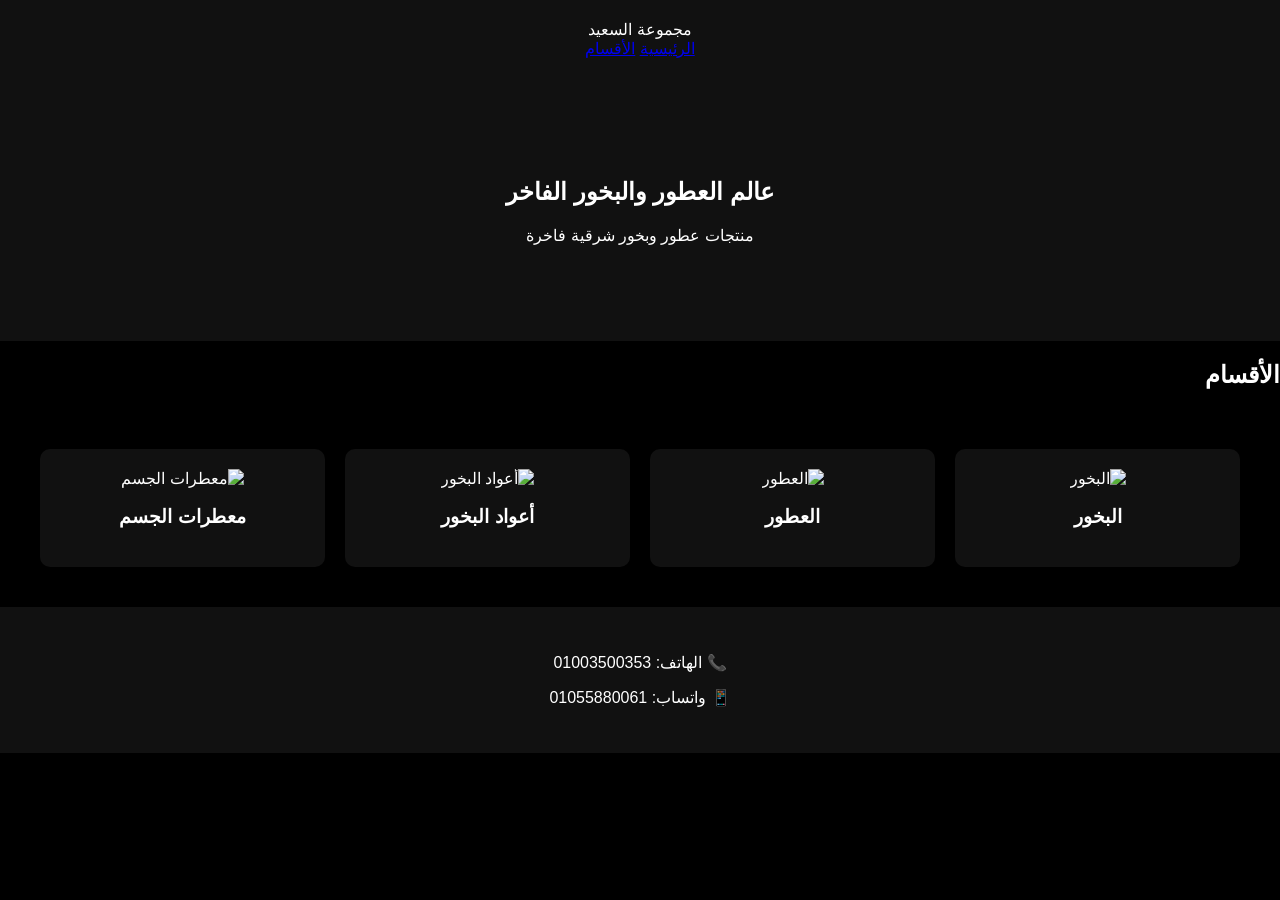
==== commit 0561991c: "Update index.html" ====
--- a/index.html
+++ b/index.html
@@ -1,21 +1,57 @@
-<!DOCTYPE html><html lang="ar" dir="rtl">
-<head><meta charset="UTF-8">
-<meta name="viewport" content="width=device-width, initial-scale=1.0"><title>مجموعة السعيد للعطور والبخور</title><link rel="stylesheet" href="style.css"></head><body><header><h1>مجموعة السعيد</h1><nav><a href="index.html">الرئيسية</a>
+<!DOCTYPE html>
+<html lang="ar" dir="rtl">
+<head>
+<meta charset="UTF-8">
+<meta name="viewport" content="width=device-width, initial-scale=1.0">
+<title>مجموعة السعيد للعطور والبخور</title>
+<link rel="stylesheet" href="style.css">
+</head>
+<body>
+
+<header>
+<div class="logo">مجموعة السعيد</div>
+<nav>
+<a href="index.html">الرئيسية</a>
 <a href="#categories">الأقسام</a>
+</nav>
+</header>
 
-</nav></header><section class="hero"><h2>عالم العطور والبخور الفاخر</h2>
-<p>أفضل منتجات العطور والبخور الشرقية</p></section><section id="categories"><h2>الأقسام</h2><div class="categories"><a href="products.html?cat=bakhoor" class="cat">
-<img src="images/bakhoor.jpg">
+<section class="hero">
+<h1>عالم العطور والبخور الفاخر</h1>
+<p>منتجات عطور وبخور شرقية فاخرة</p>
+</section>
+
+<section id="categories">
+<h2>الأقسام</h2>
+<div class="categories">
+
+<a href="products.html?cat=bakhoor" class="cat">
+<img src="https://via.placeholder.com/200x160.png?text=البخور" alt="البخور">
 <h3>البخور</h3>
-</a><a href="products.html?cat=oud" class="cat">
-<img src="images/oud.jpg">
+</a>
+
+<a href="products.html?cat=perfume" class="cat">
+<img src="https://via.placeholder.com/200x160.png?text=العطور" alt="العطور">
 <h3>العطور</h3>
-</a><a href="products.html?cat=bodymist" class="cat">
-<img src="images/body.jpg">
+</a>
+
+<a href="products.html?cat=incense" class="cat">
+<img src="https://via.placeholder.com/200x160.png?text=أعواد+البخور" alt="أعواد البخور">
+<h3>أعواد البخور</h3>
+</a>
+
+<a href="products.html?cat=body" class="cat">
+<img src="https://via.placeholder.com/200x160.png?text=معطرات+الجسم" alt="معطرات الجسم">
 <h3>معطرات الجسم</h3>
-</a><a href="products.html?cat=incense" class="cat">
-<img src="images/incense.jpg">
-<h3>أعواد البخور</h3>
-</a></div></section><footer><p>📞 01003500353</p>
-<p>📱 واتساب 01055880061</p></footer></body>
-</html>
+</a>
+
+</div>
+</section>
+
+<footer>
+<p>📞 الهاتف: 01003500353</p>
+<p>📱 واتساب: 01055880061</p>
+</footer>
+
+</body>
+</html>
--- a/style.css
+++ b/style.css
@@ -0,0 +1,86 @@
+body{
+
+margin:0;
+font-family:Arial;
+background:#000;
+color:white;
+
+}
+
+header{
+
+background:#111;
+padding:20px;
+text-align:center;
+
+}
+
+.hero{
+
+text-align:center;
+padding:80px;
+background:#111;
+
+}
+
+.categories{
+
+display:grid;
+grid-template-columns:repeat(auto-fit,minmax(200px,1fr));
+gap:20px;
+padding:40px;
+
+}
+
+.cat{
+
+background:#111;
+padding:20px;
+text-align:center;
+border-radius:10px;
+text-decoration:none;
+color:white;
+
+}
+
+.cat img{
+
+width:100%;
+height:160px;
+object-fit:cover;
+
+}
+
+.products{
+
+display:grid;
+grid-template-columns:repeat(auto-fit,minmax(220px,1fr));
+gap:20px;
+padding:40px;
+
+}
+
+.card{
+
+background:#111;
+padding:15px;
+border-radius:10px;
+text-align:center;
+
+}
+
+.card img{
+
+width:100%;
+height:200px;
+object-fit:cover;
+
+}
+
+footer{
+
+text-align:center;
+padding:30px;
+background:#111;
+
+}
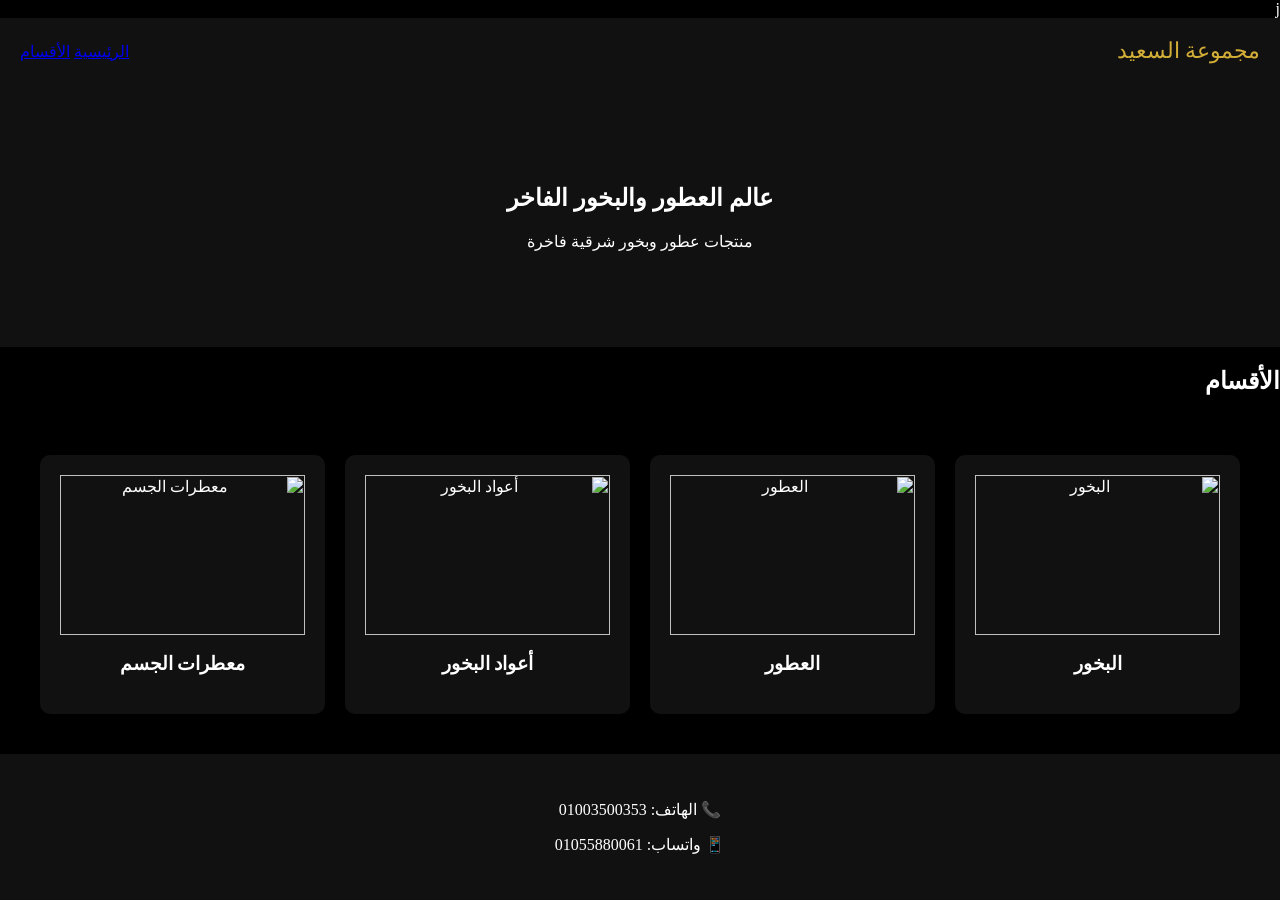
==== commit 7aac9962: "Update index.html تحديث كامل الصفحة الرئيسية" ====
--- a/index.html
+++ b/index.html
@@ -1,4 +1,4 @@
-<!DOCTYPE html>
+j<!DOCTYPE html>
 <html lang="ar" dir="rtl">
 <head>
 <meta charset="UTF-8">
@@ -54,4 +54,4 @@
 </footer>
 
 </body>
-</html>+</html>
--- a/style.css
+++ b/style.css
@@ -1,86 +1,81 @@
 body{
-
 margin:0;
-font-family:Arial;
+font-family:Tahoma;
 background:#000;
 color:white;
-
 }
 
 header{
-
 background:#111;
 padding:20px;
-text-align:center;
+display:flex;
+justify-content:space-between;
+align-items:center;
+}
 
+.logo{
+font-size:22px;
+color:#d4af37;
 }
 
 .hero{
-
 text-align:center;
 padding:80px;
 background:#111;
-
 }
 
 .categories{
-
 display:grid;
 grid-template-columns:repeat(auto-fit,minmax(200px,1fr));
 gap:20px;
 padding:40px;
-
 }
 
 .cat{
-
 background:#111;
 padding:20px;
+border-radius:10px;
 text-align:center;
-border-radius:10px;
 text-decoration:none;
 color:white;
-
 }
 
 .cat img{
-
 width:100%;
 height:160px;
 object-fit:cover;
-
 }
 
 .products{
-
 display:grid;
 grid-template-columns:repeat(auto-fit,minmax(220px,1fr));
 gap:20px;
 padding:40px;
-
 }
 
 .card{
-
 background:#111;
 padding:15px;
 border-radius:10px;
 text-align:center;
-
 }
 
 .card img{
-
 width:100%;
 height:200px;
 object-fit:cover;
+}
 
+.btn{
+background:#d4af37;
+color:black;
+padding:10px 15px;
+border-radius:20px;
+text-decoration:none;
 }
 
 footer{
-
 text-align:center;
 padding:30px;
 background:#111;
-
-}
+}
